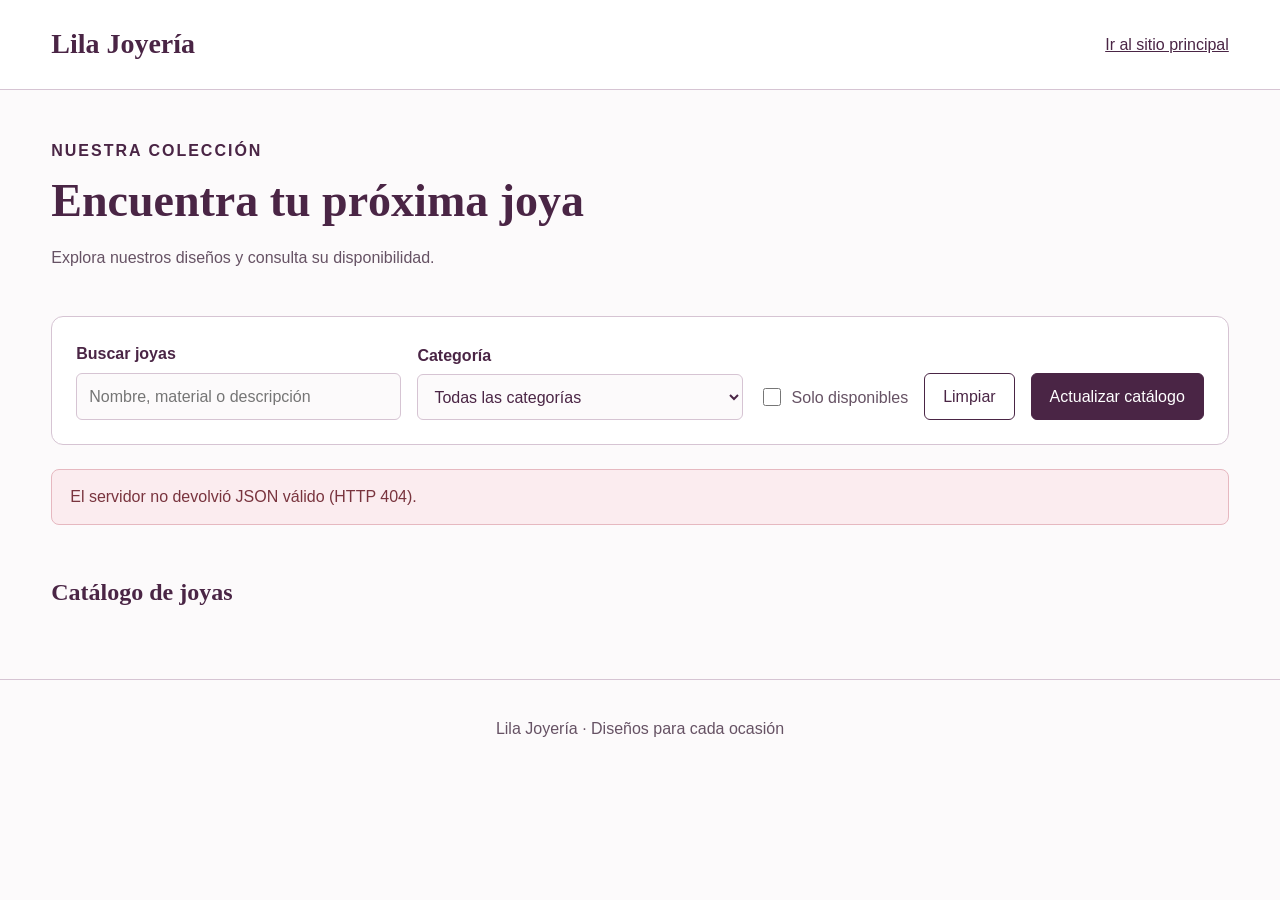
==== src/main/webapp/cliente-app/index.html @ 6939cb3f "feat: agregar cliente de catalogo REST con filtros y estados de carga" ====
<!DOCTYPE html>
<html lang="es">
<head>
    <meta charset="UTF-8">
    <meta name="viewport" content="width=device-width, initial-scale=1.0">

    <title>Catálogo | Lila Joyería</title>

    <link rel="stylesheet" href="styles.css">
    <script src="app.js" defer></script>
</head>
<body>
<header class="cabecera">
    <div class="contenedor cabecera-contenido">
        <a class="marca" href="./index.html">Lila Joyería</a>
        <a class="enlace" href="../index.xhtml">
            Ir al sitio principal
        </a>
    </div>
</header>

<main class="contenedor">
    <section class="presentacion" aria-labelledby="titulo">
        <p class="subtitulo">Nuestra colección</p>
        <h1 id="titulo">Encuentra tu próxima joya</h1>
        <p>Explora nuestros diseños y consulta su disponibilidad.</p>
    </section>

    <section class="panel-filtros" aria-label="Filtros del catálogo">
        <form id="formFiltros" class="filtros">
            <div class="campo">
                <label for="buscar">Buscar joyas</label>
                <input
                        id="buscar"
                        name="buscar"
                        type="search"
                        maxlength="100"
                        placeholder="Nombre, material o descripción"
                >
            </div>

            <div class="campo">
                <label for="categoria">Categoría</label>
                <select id="categoria" name="categoria">
                    <option value="">Todas las categorías</option>
                </select>
            </div>

            <label class="campo-check" for="soloDisponibles">
                <input
                        id="soloDisponibles"
                        name="soloDisponibles"
                        type="checkbox"
                >
                Solo disponibles
            </label>

            <button type="reset" class="boton boton-secundario">
                Limpiar
            </button>

            <button
                    id="btnRecargar"
                    type="button"
                    class="boton"
            >
                Actualizar catálogo
            </button>
        </form>
    </section>

    <div
            id="mensaje"
            class="mensaje"
            role="alert"
            hidden
    ></div>

    <div
            id="estadoCarga"
            class="estado-carga"
            role="status"
            hidden
    >
        <span class="spinner" aria-hidden="true"></span>
        <span>Cargando joyas…</span>
    </div>

    <section aria-labelledby="tituloProductos">
        <div class="cabecera-productos">
            <h2 id="tituloProductos">Catálogo de joyas</h2>
            <p id="contador" role="status" aria-live="polite"></p>
        </div>

        <p id="sinResultados" class="sin-resultados" hidden>
            No hay joyas que coincidan con los filtros seleccionados.
        </p>

        <div
                id="productos"
                class="productos"
                aria-busy="false"
        ></div>
    </section>
</main>

<footer class="pie">
    <p>Lila Joyería · Diseños para cada ocasión</p>
</footer>
</body>
</html>
---- src/main/webapp/cliente-app/styles.css ----
:root {
    --lila: #4a2545;
    --lila-oscuro: #331a38;
    --fondo: #fcfafb;
    --borde: #d6c4d3;
    --texto: #665264;
}

* {
    box-sizing: border-box;
}

[hidden] {
    display: none !important;
}

body {
    margin: 0;
    background: var(--fondo);
    color: var(--texto);
    font-family: Arial, sans-serif;
    line-height: 1.6;
}

.contenedor {
    width: min(1180px, 92%);
    margin: 0 auto;
}

.cabecera {
    background: white;
    border-bottom: 1px solid var(--borde);
}

.cabecera-contenido {
    display: flex;
    justify-content: space-between;
    align-items: center;
    flex-wrap: wrap;
    gap: 16px;
    padding: 22px 0;
}

.marca {
    color: var(--lila);
    font-family: Georgia, serif;
    font-size: 28px;
    font-weight: bold;
    text-decoration: none;
}

.enlace {
    color: var(--lila);
}

.presentacion {
    padding: 48px 0 30px;
}

.subtitulo {
    margin: 0;
    color: var(--lila);
    font-weight: bold;
    letter-spacing: 2px;
    text-transform: uppercase;
}

h1,
h2,
h3 {
    color: var(--lila);
    font-family: Georgia, serif;
}

h1 {
    margin: 10px 0;
    font-size: clamp(30px, 5vw, 46px);
    line-height: 1.2;
}

.panel-filtros {
    padding: 24px;
    background: white;
    border: 1px solid var(--borde);
    border-radius: 12px;
}

.filtros {
    display: flex;
    align-items: flex-end;
    flex-wrap: wrap;
    gap: 16px;
}

.campo {
    display: flex;
    flex: 1 1 220px;
    flex-direction: column;
    gap: 6px;
}

.campo label {
    color: var(--lila);
    font-weight: bold;
}

input,
select,
button {
    font: inherit;
}

input[type="search"],
select {
    width: 100%;
    min-height: 46px;
    padding: 10px 12px;
    color: var(--lila);
    background: var(--fondo);
    border: 1px solid var(--borde);
    border-radius: 6px;
}

:focus-visible {
    outline: 3px solid #906b89;
    outline-offset: 3px;
}

.campo-check {
    display: flex;
    align-items: center;
    gap: 8px;
    min-height: 46px;
}

.campo-check input {
    width: 18px;
    height: 18px;
    accent-color: var(--lila);
}

.boton {
    min-height: 46px;
    padding: 10px 18px;
    color: white;
    background: var(--lila);
    border: 1px solid var(--lila);
    border-radius: 6px;
    cursor: pointer;
}

.boton:hover {
    background: var(--lila-oscuro);
}

.boton-secundario {
    color: var(--lila);
    background: white;
}

.boton-secundario:hover {
    color: white;
}

.boton:disabled {
    opacity: 0.6;
    cursor: wait;
}

.mensaje {
    margin-top: 24px;
    padding: 14px 18px;
    border: 1px solid var(--borde);
    border-radius: 8px;
    background: #f0e6ef;
    color: var(--lila);
}

.mensaje.error {
    color: #79343e;
    background: #fbecef;
    border-color: #e6b8c0;
}

.mensaje.exito {
    color: #2d5837;
    background: #e2f0e5;
    border-color: #bad4c0;
}

.estado-carga {
    display: flex;
    justify-content: center;
    align-items: center;
    gap: 12px;
    padding: 36px;
}

.spinner {
    width: 28px;
    height: 28px;
    border: 3px solid var(--borde);
    border-top-color: var(--lila);
    border-radius: 50%;
    animation: girar 0.8s linear infinite;
}

@keyframes girar {
    to {
        transform: rotate(360deg);
    }
}

.cabecera-productos {
    display: flex;
    justify-content: space-between;
    align-items: center;
    flex-wrap: wrap;
    gap: 10px;
    margin-top: 28px;
}

.productos {
    display: grid;
    grid-template-columns: repeat(auto-fill, minmax(250px, 1fr));
    gap: 24px;
    padding-bottom: 48px;
}

.tarjeta {
    overflow: hidden;
    background: white;
    border: 1px solid #e9dfe7;
    border-radius: 12px;
    box-shadow: 0 4px 16px rgb(74 37 69 / 6%);
}

.tarjeta-imagen {
    display: flex;
    align-items: center;
    justify-content: center;
    aspect-ratio: 4 / 3;
    background: #f3edf2;
}

.tarjeta-imagen img {
    width: 100%;
    height: 100%;
    object-fit: cover;
}

.imagen-alternativa {
    padding: 24px;
    text-align: center;
}

.tarjeta-contenido {
    padding: 20px;
}

.tarjeta-categoria {
    margin: 0;
    font-size: 13px;
    text-transform: uppercase;
    letter-spacing: 1px;
}

.tarjeta h3 {
    margin: 8px 0;
    font-size: 23px;
}

.tarjeta-descripcion {
    margin: 10px 0;
}

.tarjeta-material {
    font-size: 14px;
}

.tarjeta-precio {
    margin: 14px 0;
    color: var(--lila);
    font-size: 24px;
    font-weight: bold;
}

.stock {
    display: inline-block;
    padding: 4px 10px;
    color: #2d5837;
    background: #e2f0e5;
    border-radius: 20px;
    font-size: 13px;
}

.stock.agotado {
    color: #79343e;
    background: #f5e1e4;
}

.sin-resultados {
    padding: 36px 20px;
    text-align: center;
    background: white;
    border: 1px dashed var(--borde);
    border-radius: 10px;
}

.pie {
    padding: 20px;
    text-align: center;
    border-top: 1px solid var(--borde);
}

@media (max-width: 600px) {
    .cabecera-contenido {
        justify-content: center;
    }

    .presentacion {
        padding-top: 32px;
    }

    .panel-filtros {
        padding: 18px;
    }

    .filtros > .boton {
        width: 100%;
    }

    .productos {
        grid-template-columns: 1fr;
    }
}

@media (prefers-reduced-motion: reduce) {
    .spinner {
        animation: none;
    }
}
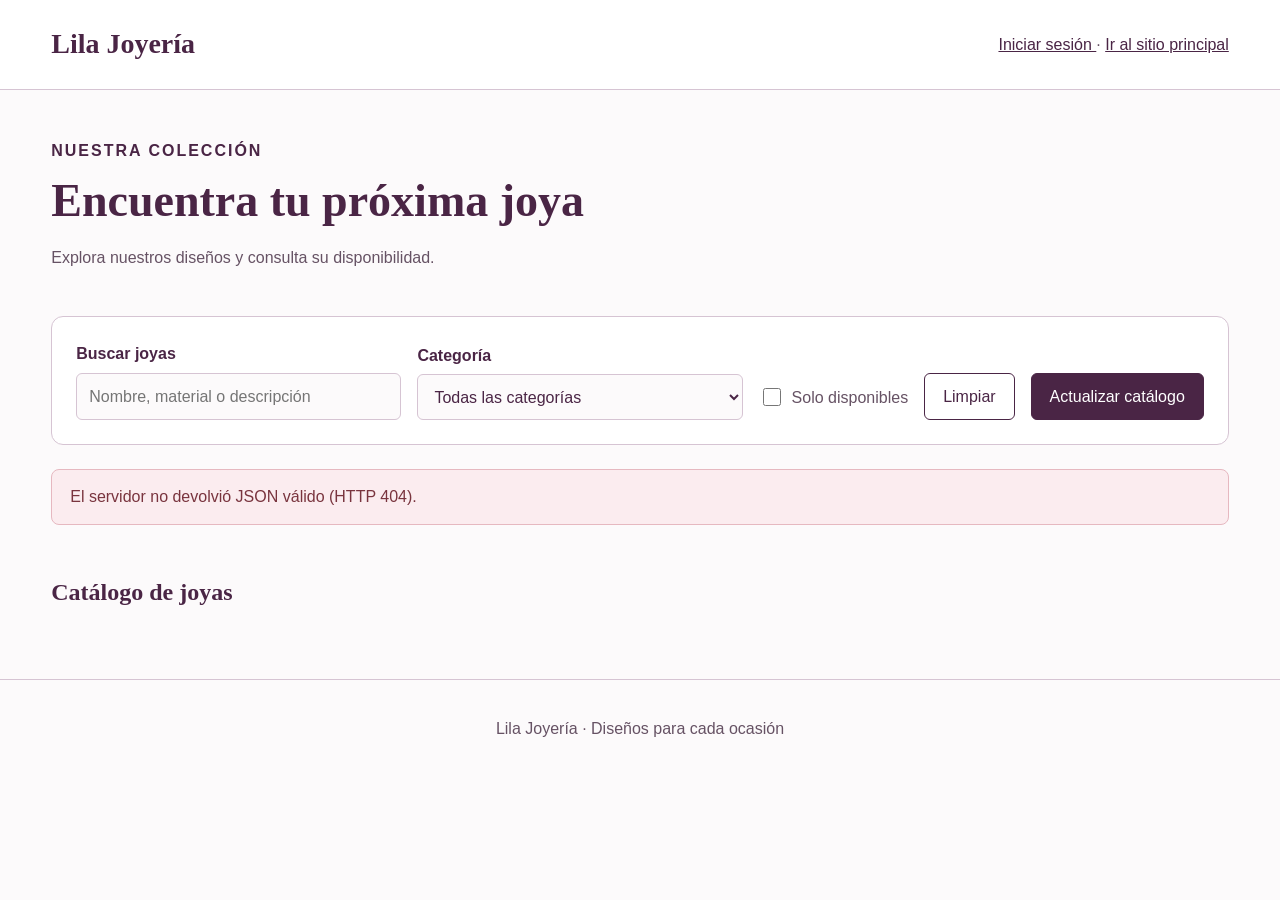
==== commit 6af6c6b7: "feat: consultar detalle de joyas y preparar pantalla de acceso" ====
--- a/src/main/webapp/cliente-app/index.html
+++ b/src/main/webapp/cliente-app/index.html
@@ -6,30 +6,46 @@
 
     <title>Catálogo | Lila Joyería</title>
 
-    <link rel="stylesheet" href="styles.css">
+    <link rel="stylesheet" href="styles.css?v=4">
     <script src="app.js" defer></script>
 </head>
 <body>
 <header class="cabecera">
     <div class="contenedor cabecera-contenido">
-        <a class="marca" href="./index.html">Lila Joyería</a>
-        <a class="enlace" href="../index.xhtml">
-            Ir al sitio principal
+        <a class="marca" href="./index.html">
+            Lila Joyería
         </a>
+
+        <nav aria-label="Navegación principal">
+            <a class="enlace" href="login.html">
+                Iniciar sesión
+            </a>
+
+            <span aria-hidden="true"> · </span>
+
+            <a class="enlace" href="../index.xhtml">
+                Ir al sitio principal
+            </a>
+        </nav>
     </div>
 </header>
 
 <main class="contenedor">
     <section class="presentacion" aria-labelledby="titulo">
         <p class="subtitulo">Nuestra colección</p>
+
         <h1 id="titulo">Encuentra tu próxima joya</h1>
-        <p>Explora nuestros diseños y consulta su disponibilidad.</p>
+
+        <p>
+            Explora nuestros diseños y consulta su disponibilidad.
+        </p>
     </section>
 
     <section class="panel-filtros" aria-label="Filtros del catálogo">
         <form id="formFiltros" class="filtros">
             <div class="campo">
                 <label for="buscar">Buscar joyas</label>
+
                 <input
                         id="buscar"
                         name="buscar"
@@ -41,6 +57,7 @@
 
             <div class="campo">
                 <label for="categoria">Categoría</label>
+
                 <select id="categoria" name="categoria">
                     <option value="">Todas las categorías</option>
                 </select>
@@ -52,6 +69,7 @@
                         name="soloDisponibles"
                         type="checkbox"
                 >
+
                 Solo disponibles
             </label>
 
@@ -89,7 +107,12 @@
     <section aria-labelledby="tituloProductos">
         <div class="cabecera-productos">
             <h2 id="tituloProductos">Catálogo de joyas</h2>
-            <p id="contador" role="status" aria-live="polite"></p>
+
+            <p
+                    id="contador"
+                    role="status"
+                    aria-live="polite"
+            ></p>
         </div>
 
         <p id="sinResultados" class="sin-resultados" hidden>
--- a/src/main/webapp/cliente-app/styles.css
+++ b/src/main/webapp/cliente-app/styles.css
@@ -339,4 +339,47 @@
     .spinner {
         animation: none;
     }
+}
+
+.acceso {
+    max-width: 480px;
+    margin: 48px auto;
+    padding-bottom: 40px;
+}
+
+.formulario-acceso {
+    display: grid;
+    gap: 20px;
+    margin-top: 24px;
+}
+
+.formulario-acceso input {
+    width: 100%;
+    min-height: 46px;
+    padding: 10px 12px;
+    color: var(--lila);
+    background: white;
+    border: 1px solid var(--borde);
+    border-radius: 6px;
+}
+
+.boton-detalle-rest {
+    display: block;
+    margin: 20px auto 0;
+    padding: 10px 20px;
+    border: 1px solid #4A2545;
+    border-radius: 4px;
+    background: #4A2545;
+    color: #FFFFFF;
+    font: inherit;
+    cursor: pointer;
+}
+
+.boton-detalle-rest:hover {
+    background: #331A38;
+}
+
+.boton-detalle-rest:focus-visible {
+    outline: 3px solid #94708E;
+    outline-offset: 3px;
 }
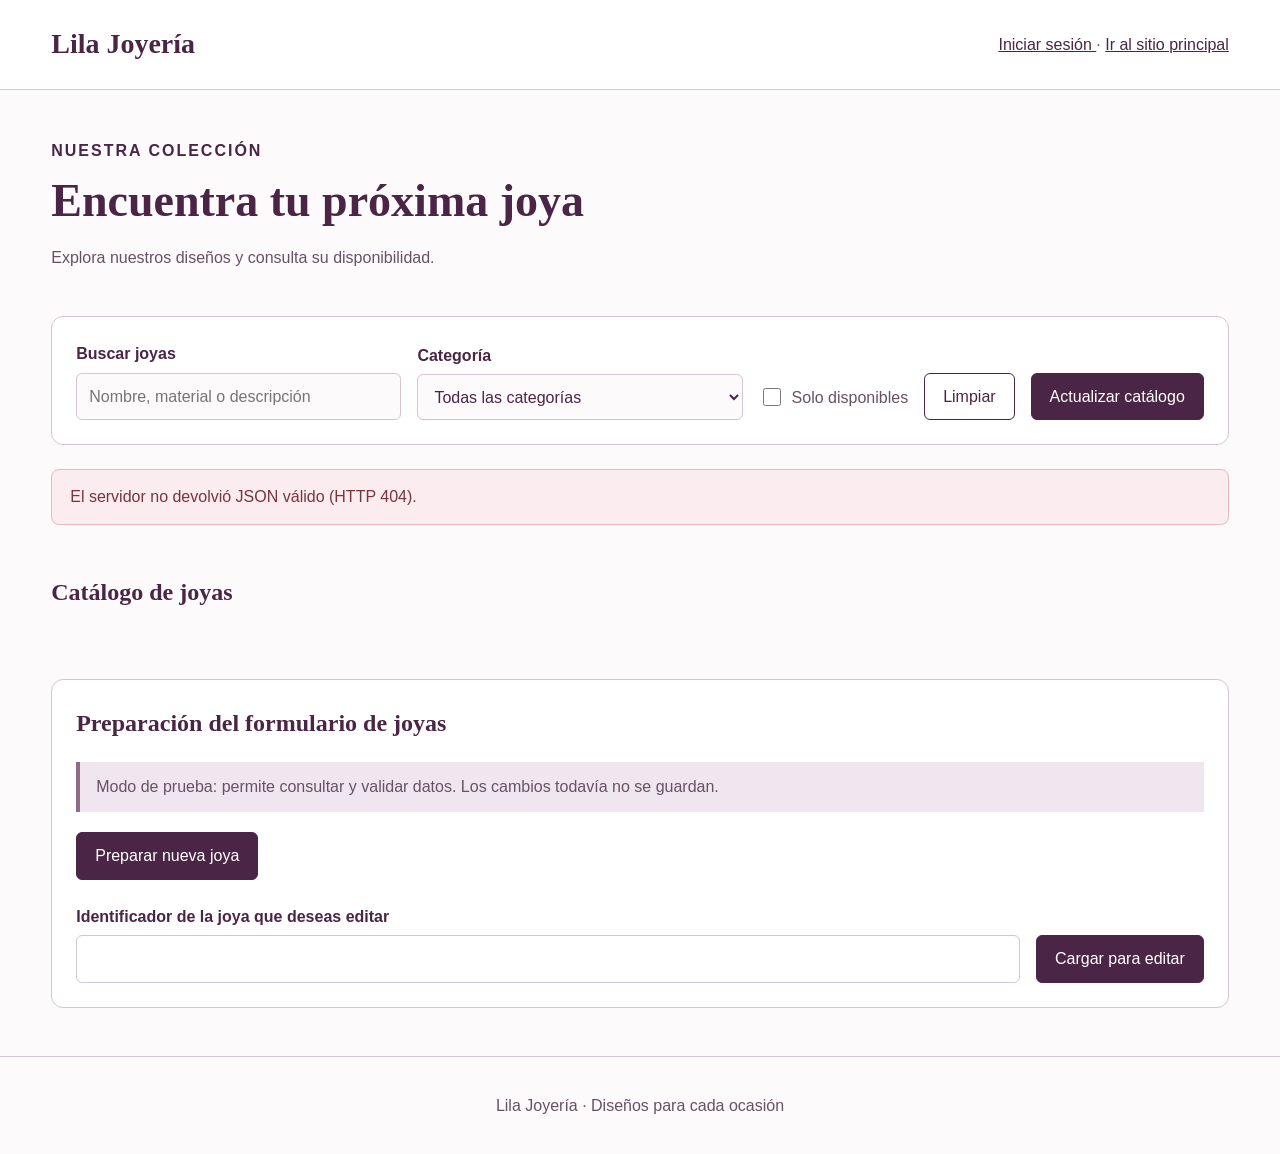
==== commit 69fe7b51: "feat: preparar formularios de joyas con validaciones y consulta para editar" ====
--- a/src/main/webapp/cliente-app/index.html
+++ b/src/main/webapp/cliente-app/index.html
@@ -8,6 +8,7 @@
 
     <link rel="stylesheet" href="styles.css?v=4">
     <script src="app.js" defer></script>
+    <script src="gestion.js" defer></script>
 </head>
 <body>
 <header class="cabecera">
@@ -69,7 +70,6 @@
                         name="soloDisponibles"
                         type="checkbox"
                 >
-
                 Solo disponibles
             </label>
 
@@ -77,29 +77,15 @@
                 Limpiar
             </button>
 
-            <button
-                    id="btnRecargar"
-                    type="button"
-                    class="boton"
-            >
+            <button id="btnRecargar" type="button" class="boton">
                 Actualizar catálogo
             </button>
         </form>
     </section>
 
-    <div
-            id="mensaje"
-            class="mensaje"
-            role="alert"
-            hidden
-    ></div>
-
-    <div
-            id="estadoCarga"
-            class="estado-carga"
-            role="status"
-            hidden
-    >
+    <div id="mensaje" class="mensaje" role="alert" hidden></div>
+
+    <div id="estadoCarga" class="estado-carga" role="status" hidden>
         <span class="spinner" aria-hidden="true"></span>
         <span>Cargando joyas…</span>
     </div>
@@ -125,6 +111,128 @@
                 aria-busy="false"
         ></div>
     </section>
+
+    <section
+            class="panel-filtros gestion-preparacion"
+            aria-labelledby="tituloGestion"
+    >
+        <h2 id="tituloGestion">Preparación del formulario de joyas</h2>
+
+        <p class="gestion-nota">
+            Modo de prueba: permite consultar y validar datos.
+            Los cambios todavía no se guardan.
+        </p>
+
+        <div class="gestion-acciones">
+            <button id="btnNuevaJoya" type="button" class="boton">
+                Preparar nueva joya
+            </button>
+        </div>
+
+        <form id="formConsultarEdicion" class="gestion-consulta">
+            <div class="campo">
+                <label for="idConsultarJoya">
+                    Identificador de la joya que deseas editar
+                </label>
+
+                <input
+                        id="idConsultarJoya"
+                        type="number"
+                        min="1"
+                        max="2147483647"
+                        step="1"
+                        required
+                >
+            </div>
+
+            <button id="btnConsultarEdicion" type="submit" class="boton">
+                Cargar para editar
+            </button>
+        </form>
+
+        <p
+                id="mensajeGestion"
+                class="mensaje"
+                role="status"
+                aria-live="polite"
+                hidden
+        ></p>
+
+        <form id="formJoya" class="gestion-formulario" hidden>
+            <h3 id="tituloFormularioJoya">Nueva joya</h3>
+
+            <div class="campo">
+                <label for="nombreJoya">Nombre</label>
+                <input
+                        id="nombreJoya"
+                        type="text"
+                        maxlength="100"
+                        required
+                >
+            </div>
+
+            <div class="campo">
+                <label for="materialJoya">Material</label>
+                <input
+                        id="materialJoya"
+                        type="text"
+                        maxlength="50"
+                        required
+                >
+            </div>
+
+            <div class="gestion-columnas">
+                <div class="campo">
+                    <label for="precioJoya">Precio en dólares</label>
+                    <input
+                            id="precioJoya"
+                            type="number"
+                            min="0.01"
+                            max="99999999.99"
+                            step="0.01"
+                            required
+                    >
+                </div>
+
+                <div class="campo">
+                    <label for="stockJoya">Stock</label>
+                    <input
+                            id="stockJoya"
+                            type="number"
+                            min="0"
+                            max="2147483647"
+                            step="1"
+                            required
+                    >
+                </div>
+            </div>
+
+            <div class="campo">
+                <label for="categoriaJoya">Categoría</label>
+                <select id="categoriaJoya" required>
+                    <option value="">Selecciona una categoría</option>
+                </select>
+
+                <small>
+                    Se muestran las categorías presentes en el catálogo.
+                </small>
+            </div>
+
+            <div class="gestion-acciones">
+                <button type="submit" class="boton">
+                    Validar datos
+                </button>
+
+                <button
+                        id="btnCancelarJoya"
+                        type="button"
+                        class="boton boton-secundario"
+                >
+                    Cancelar
+                </button>
+            </div>
+        </form>
+    </section>
 </main>
 
 <footer class="pie">
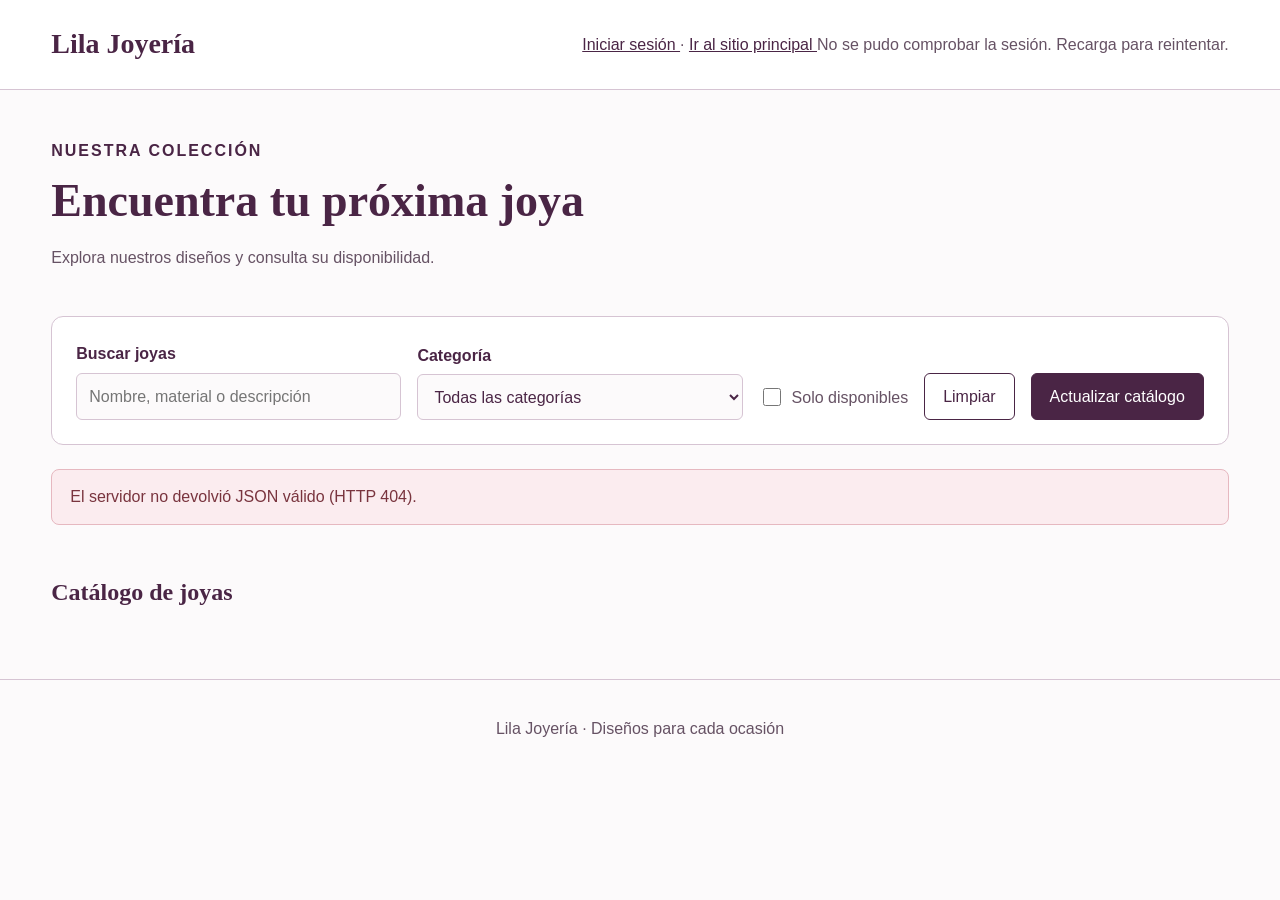
==== commit 0694c780: "feat: integrar sesion por roles y creacion y edicion de joyas" ====
--- a/src/main/webapp/cliente-app/index.html
+++ b/src/main/webapp/cliente-app/index.html
@@ -7,10 +7,12 @@
     <title>Catálogo | Lila Joyería</title>
 
     <link rel="stylesheet" href="styles.css?v=4">
+
     <script src="app.js" defer></script>
-    <script src="gestion.js" defer></script>
+    <script src="gestion.js?v=2" defer></script>
 </head>
 <body>
+
 <header class="cabecera">
     <div class="contenedor cabecera-contenido">
         <a class="marca" href="./index.html">
@@ -32,6 +34,7 @@
 </header>
 
 <main class="contenedor">
+
     <section class="presentacion" aria-labelledby="titulo">
         <p class="subtitulo">Nuestra colección</p>
 
@@ -70,6 +73,7 @@
                         name="soloDisponibles"
                         type="checkbox"
                 >
+
                 Solo disponibles
             </label>
 
@@ -77,15 +81,29 @@
                 Limpiar
             </button>
 
-            <button id="btnRecargar" type="button" class="boton">
+            <button
+                    id="btnRecargar"
+                    type="button"
+                    class="boton"
+            >
                 Actualizar catálogo
             </button>
         </form>
     </section>
 
-    <div id="mensaje" class="mensaje" role="alert" hidden></div>
-
-    <div id="estadoCarga" class="estado-carga" role="status" hidden>
+    <div
+            id="mensaje"
+            class="mensaje"
+            role="alert"
+            hidden
+    ></div>
+
+    <div
+            id="estadoCarga"
+            class="estado-carga"
+            role="status"
+            hidden
+    >
         <span class="spinner" aria-hidden="true"></span>
         <span>Cargando joyas…</span>
     </div>
@@ -115,17 +133,21 @@
     <section
             class="panel-filtros gestion-preparacion"
             aria-labelledby="tituloGestion"
+            hidden
     >
-        <h2 id="tituloGestion">Preparación del formulario de joyas</h2>
+        <h2 id="tituloGestion">Administrar joyas</h2>
 
         <p class="gestion-nota">
-            Modo de prueba: permite consultar y validar datos.
-            Los cambios todavía no se guardan.
+            Agrega joyas o consulta una por su identificador para editarla.
         </p>
 
         <div class="gestion-acciones">
-            <button id="btnNuevaJoya" type="button" class="boton">
-                Preparar nueva joya
+            <button
+                    id="btnNuevaJoya"
+                    type="button"
+                    class="boton"
+            >
+                Agregar joya
             </button>
         </div>
 
@@ -137,6 +159,7 @@
 
                 <input
                         id="idConsultarJoya"
+                        name="idConsultarJoya"
                         type="number"
                         min="1"
                         max="2147483647"
@@ -145,7 +168,11 @@
                 >
             </div>
 
-            <button id="btnConsultarEdicion" type="submit" class="boton">
+            <button
+                    id="btnConsultarEdicion"
+                    type="submit"
+                    class="boton"
+            >
                 Cargar para editar
             </button>
         </form>
@@ -163,8 +190,10 @@
 
             <div class="campo">
                 <label for="nombreJoya">Nombre</label>
+
                 <input
                         id="nombreJoya"
+                        name="nombre"
                         type="text"
                         maxlength="100"
                         required
@@ -173,8 +202,10 @@
 
             <div class="campo">
                 <label for="materialJoya">Material</label>
+
                 <input
                         id="materialJoya"
+                        name="material"
                         type="text"
                         maxlength="50"
                         required
@@ -184,8 +215,10 @@
             <div class="gestion-columnas">
                 <div class="campo">
                     <label for="precioJoya">Precio en dólares</label>
+
                     <input
                             id="precioJoya"
+                            name="precio"
                             type="number"
                             min="0.01"
                             max="99999999.99"
@@ -196,12 +229,15 @@
 
                 <div class="campo">
                     <label for="stockJoya">Stock</label>
+
                     <input
                             id="stockJoya"
+                            name="stock"
                             type="number"
                             min="0"
                             max="2147483647"
                             step="1"
+                            value="0"
                             required
                     >
                 </div>
@@ -209,18 +245,24 @@
 
             <div class="campo">
                 <label for="categoriaJoya">Categoría</label>
-                <select id="categoriaJoya" required>
+
+                <select
+                        id="categoriaJoya"
+                        name="idCategoria"
+                        aria-describedby="ayudaCategoriaJoya"
+                        required
+                >
                     <option value="">Selecciona una categoría</option>
                 </select>
 
-                <small>
+                <small id="ayudaCategoriaJoya">
                     Se muestran las categorías presentes en el catálogo.
                 </small>
             </div>
 
             <div class="gestion-acciones">
                 <button type="submit" class="boton">
-                    Validar datos
+                    Guardar joya
                 </button>
 
                 <button
@@ -233,10 +275,12 @@
             </div>
         </form>
     </section>
+
 </main>
 
 <footer class="pie">
     <p>Lila Joyería · Diseños para cada ocasión</p>
 </footer>
+
 </body>
 </html>
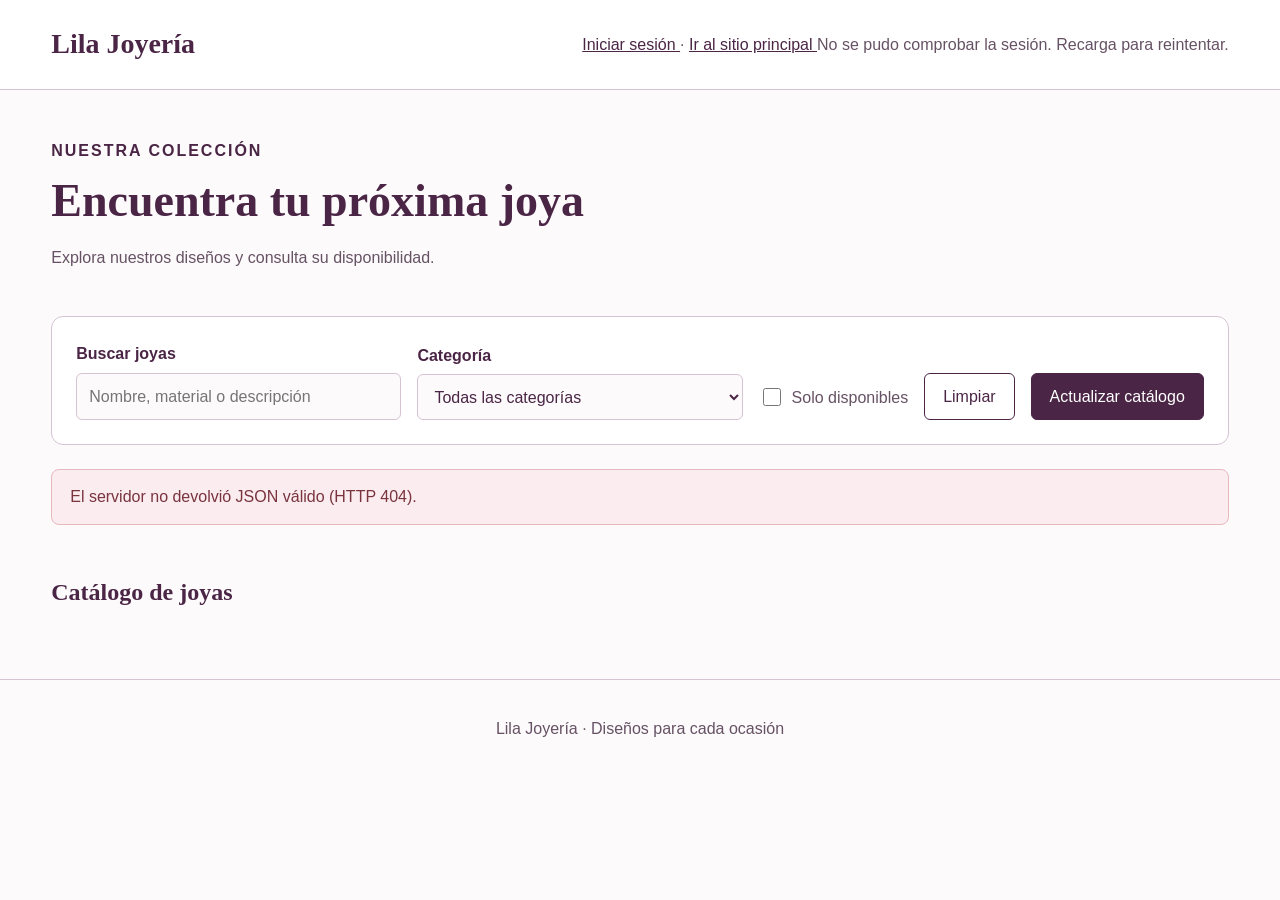
==== commit cca8dbee: "pruebas de Postman realizadas" ====
--- a/src/main/webapp/cliente-app/index.html
+++ b/src/main/webapp/cliente-app/index.html
@@ -3,6 +3,7 @@
 <head>
     <meta charset="UTF-8">
     <meta name="viewport" content="width=device-width, initial-scale=1.0">
+    <meta name="api-base-url" content="../api/">
 
     <title>Catálogo | Lila Joyería</title>
 
